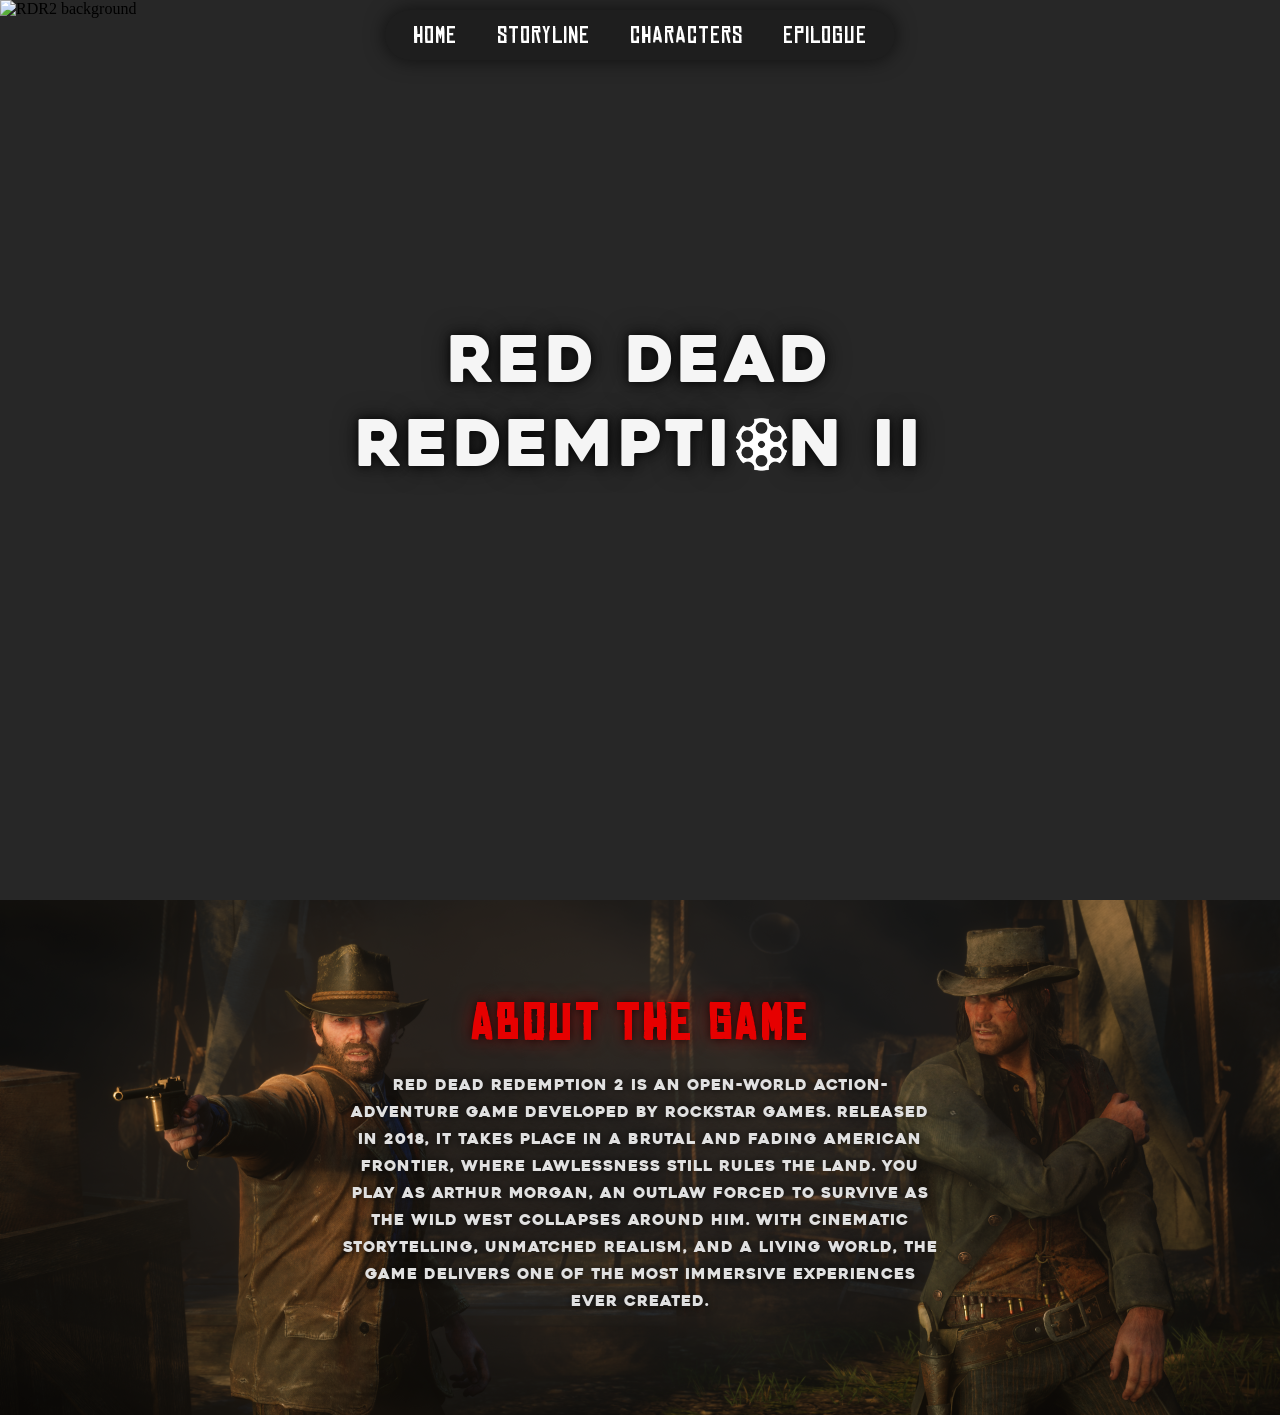
==== index.html @ 9f42950c "first commit" ====
<!DOCTYPE html>
<html lang="en">
<head>
    <meta charset="UTF-8">
    <meta name="viewport" content="width=device-width, initial-scale=1.0">
    <title>Red Dead Redemption 2</title>

    <link rel="icon" type="image/x-icon" href="assets/images/rdr2.svg">
    <link rel="stylesheet" href="assets/styles.css">
</head>

<body>

<!-- NAV -->
<nav>
    <ul>
        <li><a href="index.html">Home</a></li>
        <li><a href="pages/pagetwo.html">Storyline</a></li>
        <li><a href="pages/characters.html">Characters</a></li>
        <li><a href="pages/pagefour.html">Epilogue</a></li>
    </ul>
</nav>

<!-- HEADER -->
<header>
    <img src="assets/images/homepageimg1.png" alt="RDR2 background">

    <div class="overlay-text">
        Red Dead Redempti<span class="cylinder-wrapper">
            <img src="assets/images/cylnder.png" class="cylinder">
        </span>n II
    </div>
</header>

<!-- SOUND -->
<audio id="revolverSound" src="assets/sounds/revolver.mp3"></audio>

<!-- Java script -->
<script>
const cylinder = document.querySelector('.cylinder');
const sound = document.getElementById('revolverSound');

cylinder.addEventListener('click', () => {
    sound.currentTime = 0;
    sound.play();
    cylinder.classList.remove('spin');
    void cylinder.offsetWidth; 
    cylinder.classList.add('spin');
});
</script>

<section class="about">
    <h2 class="about-title">About the Game</h2>

    <p class="about-text">
        Red Dead Redemption 2 is an open-world action-adventure game developed by Rockstar Games. 
        Released in 2018, it takes place in a brutal and fading American frontier, where lawlessness 
        still rules the land. You play as Arthur Morgan, an outlaw forced to survive as the Wild West 
        collapses around him. With cinematic storytelling, unmatched realism, and a living world, 
        the game delivers one of the most immersive experiences ever created.
    </p>
</section>




</body>
</html>
---- assets/styles.css ----
/* ===== FONTS ===== */
@font-face {
    font-family: "rdr2font";
    src: url("fonts/rdrtwo.ttf");
}

@font-face {
    font-family: "heavitas";
    src: url("fonts/Heavitas.ttf");
}

@font-face {
    font-family: "coolvetica";
    src: url("../assets/fonts/Coolvetica Rg.otf");
}

/* ===== RESET ===== */
body {
    margin: 0;
    background-color: #272727;
}

/* ===== NAVBAR ===== */
nav {
    background-color: #1e1e1e;
    position: fixed;
    top: 10px;
    left: 50%;
    transform: translateX(-50%);
    width: 510px;
    height: 50px;
    border-radius: 30px;
    box-shadow: 0 0 20px rgba(0,0,0,0.6);
    z-index: 1000;
}

ul {
    list-style: none;
    margin: 0;
    padding: 0;
    height: 100%;
    display: flex;
    justify-content: center;
    align-items: center;
    gap: 20px;
}

li a {
    font-family: "rdr2font";
    display: inline-block;
    text-decoration: none;
    color: white;
    font-size: 22px;
    letter-spacing: 1px;
    text-transform: uppercase;
    padding: 10px;
    transition: color 0.3s ease, transform 0.3s ease;
}

li a:hover {
    color: red;
    transform: translateY(-2px) scale(1.1);
}

/* ===== HEADER ===== */
header {
    position: relative;
    width: 100%;
    height: 100vh;
    overflow: hidden;
}

header img {
    width: 100%;
    height: 100%;
    object-fit: cover;
    object-position: center;
}

/* 🔥 FADE OUT BOTTOM OF HEADER */
header::after {
    content: "";
    position: absolute;
    bottom: 0;
    left: 0;
    width: 100%;
    height: 180px;
    z-index: 1;
}

/* ===== HERO TEXT ===== */
.overlay-text {
    position: absolute;
    top: 45%;
    left: 50%;
    transform: translate(-50%, -50%);
    font-family: "heavitas";
    font-size: 64px;
    color: #f5f5f5;
    text-align: center;
    letter-spacing: 4px;
    text-transform: uppercase;
    text-shadow: 
        0 0 10px rgba(0,0,0,0.8),
        0 0 25px rgba(0,0,0,0.6);
    z-index: 2;
}

/* ===== CYLINDER ===== */
.cylinder-wrapper {
    display: inline-block;
    vertical-align: middle;
}

.cylinder {
    width: 55px;
    height: 55px;
    object-fit: contain;
    transform: translateY(2px);
    cursor: pointer;
    display: inline-block;
}

/* ===== SPIN ANIMATION ===== */
@keyframes revolverSpin {
    0%   { transform: translateY(2px) rotate(0deg); }
    60%  { transform: translateY(2px) rotate(1080deg); }
    100% { transform: translateY(2px) rotate(1260deg); }
}

.cylinder.spin {
    animation: revolverSpin 3s cubic-bezier(0.2, 0.8, 0.2, 1);
}

/* ===== CHARACTERS HEADER (OTHER PAGE) ===== */
.characters-header {
    height: 85vh;
    background: url("../assets/images/beavershollow.png") center/cover no-repeat;
    position: relative;
}

/* ===== INVERT TEXT ===== */
.overlay-invert-text {
    position: absolute;
    top: 45%;
    left: 50%;
    transform: translate(-50%, -50%);
    font-family: "heavitas";
    font-size: 90px;
    mix-blend-mode: soft-light;
    color: #ffffff;
    text-align: center;
    letter-spacing: 4px;
    text-transform: uppercase;
    text-shadow:
        0 0 10px rgba(0,0,0,0.8),
        0 0 25px rgba(0,0,0,0.6);
    z-index: 2;
}

/* ===== ABOUT SECTION ===== */
.about {
    padding: 100px 20px;
    background: url("../assets/images/arthur-john.png") center/cover no-repeat;
    display: flex;
    flex-direction: column;
    text-align: center;
    position: relative;
    
    

}



/* TITLE */
.about-title {
    font-family: "rdr2font", sans-serif;
    font-size: 48px;
    color: #e60000;
    letter-spacing: 4px;
    text-transform: uppercase;
    margin-bottom: 20px;
    margin-top: -6px;
    text-shadow:
        0 0 10px rgba(0,0,0,0.8),
        0 0 20px rgba(255,0,0,0.4);
    position: relative;
    z-index: 1;
}

/* TEXT */
.about-text {
    max-width: 600px;
    margin: 0 auto;
    font-family: "heavitas", sans-serif;
    font-size: 15px;
    line-height: 1.8;
    color: #e0e0e0;
    letter-spacing: 1px;
    text-shadow: 
        0 0 10px rgba(0,0,0,0.9);
    position: relative;
    z-index: 1;
    
}
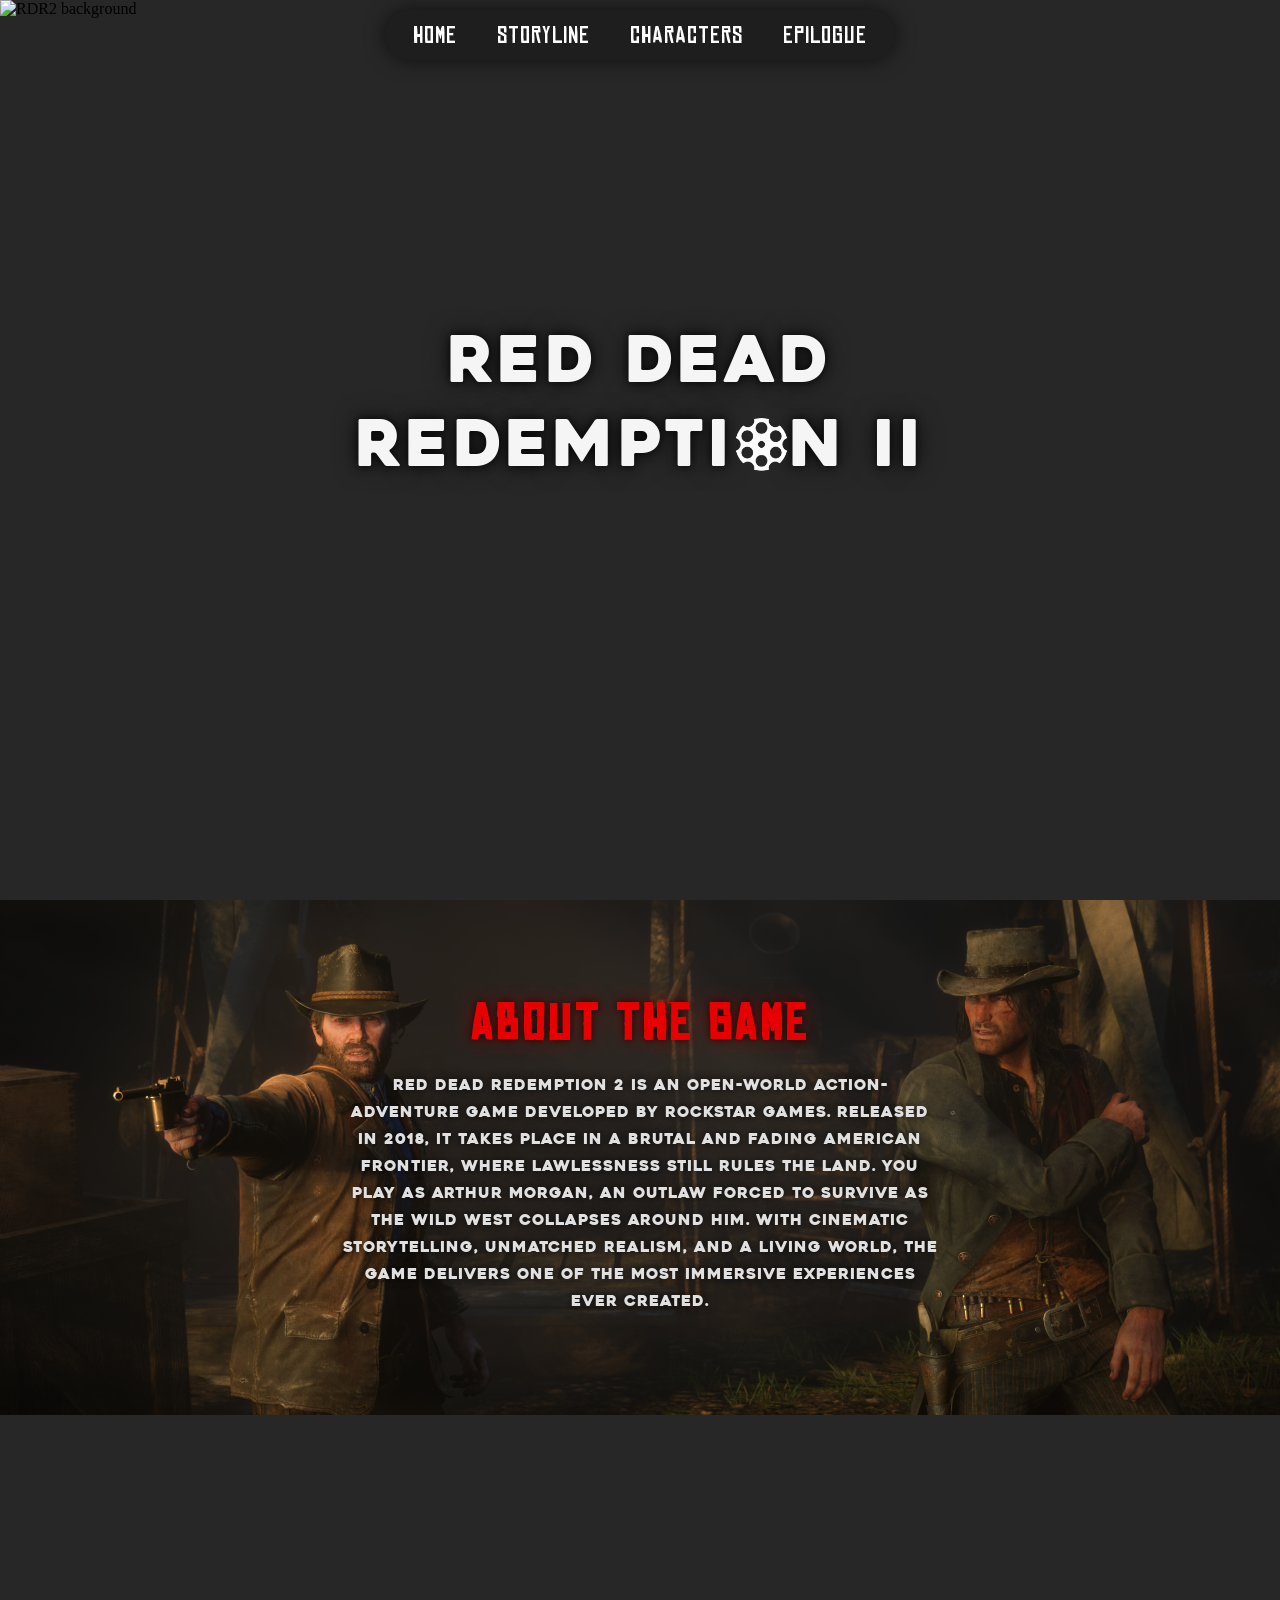
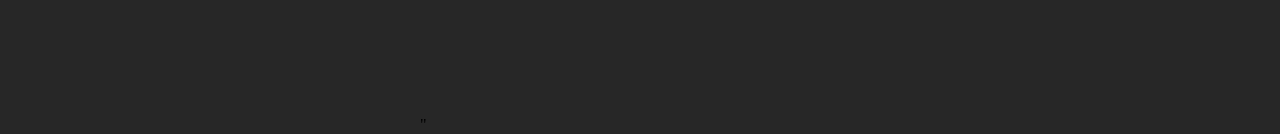
==== commit 22ed12dc: "site" ====
--- a/index.html
+++ b/index.html
@@ -61,6 +61,11 @@
     </p>
 </section>
 
+<iframe width="420" height="315"
+src="https://www.youtube.com/embed/wtwE2JT-e90" frameborder="0" allow="accelerometer; autoplay; clipboard-write; encrypted-media; gyroscope; picture-in-picture; web-share" referrerpolicy="strict-origin-when-cross-origin" allowfullscreen></iframe>" 
+
+</iframe>
+
 
 
 
--- a/assets/styles.css
+++ b/assets/styles.css
@@ -18,7 +18,7 @@
 body {
     margin: 0;
     background-color: #272727;
-}
+}  
 
 /* ===== NAVBAR ===== */
 nav {
@@ -77,7 +77,7 @@
     object-position: center;
 }
 
-/* 🔥 FADE OUT BOTTOM OF HEADER */
+
 header::after {
     content: "";
     position: absolute;
@@ -147,7 +147,6 @@
     transform: translate(-50%, -50%);
     font-family: "heavitas";
     font-size: 90px;
-    mix-blend-mode: soft-light;
     color: #ffffff;
     text-align: center;
     letter-spacing: 4px;
